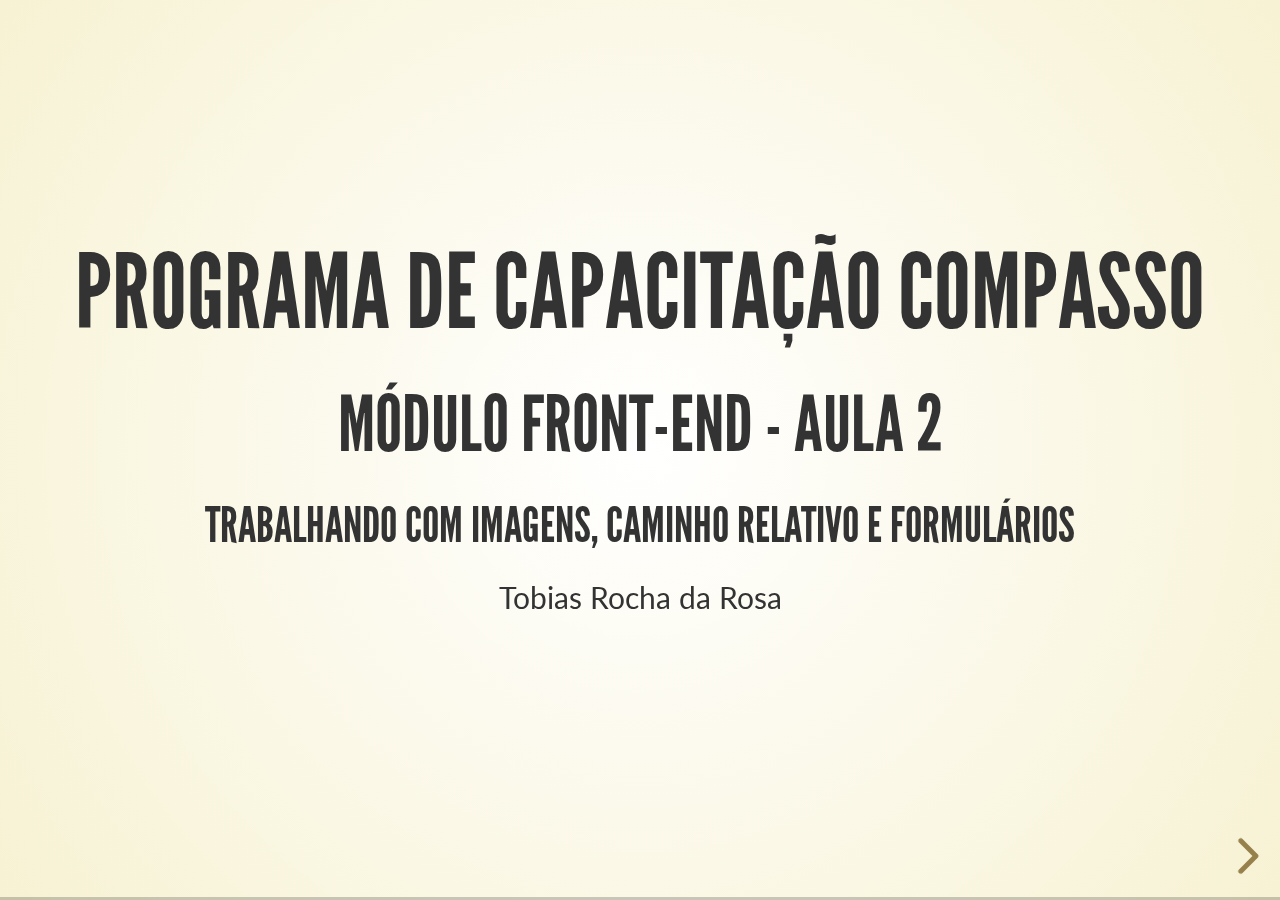
==== aula-02/index.html @ 26679c08 "add slide lesson 2" ====
<!doctype html>
<html lang="pt-br">
	<head>
		<title>Programa de Capacitação Compasso - Módulo Front end</title>

		<meta charset="utf-8">
		<meta name="description" content="A framework for easily creating beautiful presentations using HTML">
		<meta name="author" content="TObias Rocha da Rosa">
		<meta name="apple-mobile-web-app-capable" content="yes">
		<meta name="apple-mobile-web-app-status-bar-style" content="black-translucent">
		<meta name="viewport" content="width=device-width, initial-scale=1.0, maximum-scale=1.0, user-scalable=no">

		<link rel="stylesheet" href="../assets/css/reveal.css">
		<link rel="stylesheet" href="../assets/css/theme/beige.css" id="theme">
		<link rel="stylesheet" href="../assets/lib/css/zenburn.css">

		<!--[if lt IE 9]>
		<script src="lib/js/html5shiv.js"></script>
		<![endif]-->
	</head>
	<body>
		<div class="reveal">
			<div class="slides">
				<section>
					<h2>Programa de Capacitação Compasso</h2>
					<h3>Módulo front-end - aula 2</h3>
					<h4>Trabalhando com imagens, caminho relativo e formulários</h4>
					<p>
						<small>Tobias Rocha da Rosa</small>
					</p>
				</section>
				<section>
					<h2>Trabalhando com imagens</h2>
					<p>A tag utilizada para inserir imagens é a tag &lt;img /&gt;, que pode ser aberta e fechada no mesmo bloco. 
						Também precisamos informar o endereço da imagem ao navegador, para isso utilizamos o atributo src.</p>	
				</section>
			</div>
		</div>

		<script src="../assets/lib/js/head.min.js"></script>
		<script src="../assets/js/reveal.js"></script>
		<script>
			Reveal.initialize({
				controls: true,
				progress: true,
				history: true,
				center: true,
				transition: 'slide', 
				dependencies: [
					{ src: '../assets/lib/js/classList.js', condition: function() { return !document.body.classList; } },
					{ src: '../assets/plugin/markdown/marked.js', condition: function() { return !!document.querySelector( '[data-markdown]' ); } },
					{ src: '../assets/plugin/markdown/markdown.js', condition: function() { return !!document.querySelector( '[data-markdown]' ); } },
					{ src: '../assets/plugin/highlight/highlight.js', async: true, callback: function() { hljs.initHighlightingOnLoad(); } },
					{ src: '../assets/plugin/search/search.js', async: true },
					{ src: '../assets/plugin/zoom-js/zoom.js', async: true },
					{ src: '../assets/plugin/notes/notes.js', async: true }
				]
			});
		</script>
	</body>
</html>
---- assets/css/theme/beige.css ----
/**
 * Beige theme for reveal.js.
 *
 * Copyright (C) 2011-2012 Hakim El Hattab, http://hakim.se
 */
@import url(../../lib/font/league-gothic/league-gothic.css);
@import url(https://fonts.googleapis.com/css?family=Lato:400,700,400italic,700italic);
/*********************************************
 * GLOBAL STYLES
 *********************************************/
body {
  background: #f7f2d3;
  background: -moz-radial-gradient(center, circle cover, white 0%, #f7f2d3 100%);
  background: -webkit-gradient(radial, center center, 0px, center center, 100%, color-stop(0%, white), color-stop(100%, #f7f2d3));
  background: -webkit-radial-gradient(center, circle cover, white 0%, #f7f2d3 100%);
  background: -o-radial-gradient(center, circle cover, white 0%, #f7f2d3 100%);
  background: -ms-radial-gradient(center, circle cover, white 0%, #f7f2d3 100%);
  background: radial-gradient(center, circle cover, white 0%, #f7f2d3 100%);
  background-color: #f7f3de; }

.reveal {
  font-family: "Lato", sans-serif;
  font-size: 40px;
  font-weight: normal;
  color: #333; }

::selection {
  color: #fff;
  background: rgba(79, 64, 28, 0.99);
  text-shadow: none; }

::-moz-selection {
  color: #fff;
  background: rgba(79, 64, 28, 0.99);
  text-shadow: none; }

.reveal .slides > section,
.reveal .slides > section > section {
  line-height: 1.3;
  font-weight: inherit; }

/*********************************************
 * HEADERS
 *********************************************/
.reveal h1,
.reveal h2,
.reveal h3,
.reveal h4,
.reveal h5,
.reveal h6 {
  margin: 0 0 20px 0;
  color: #333;
  font-family: "League Gothic", Impact, sans-serif;
  font-weight: normal;
  line-height: 1.2;
  letter-spacing: normal;
  text-transform: uppercase;
  text-shadow: none;
  word-wrap: break-word; }

.reveal h1 {
  font-size: 3.77em; }

.reveal h2 {
  font-size: 2.11em; }

.reveal h3 {
  font-size: 1.55em; }

.reveal h4 {
  font-size: 1em; }

.reveal h1 {
  text-shadow: 0 1px 0 #ccc, 0 2px 0 #c9c9c9, 0 3px 0 #bbb, 0 4px 0 #b9b9b9, 0 5px 0 #aaa, 0 6px 1px rgba(0, 0, 0, 0.1), 0 0 5px rgba(0, 0, 0, 0.1), 0 1px 3px rgba(0, 0, 0, 0.3), 0 3px 5px rgba(0, 0, 0, 0.2), 0 5px 10px rgba(0, 0, 0, 0.25), 0 20px 20px rgba(0, 0, 0, 0.15); }

/*********************************************
 * OTHER
 *********************************************/
.reveal p {
  margin: 20px 0;
  line-height: 1.3; }

/* Ensure certain elements are never larger than the slide itself */
.reveal img,
.reveal video,
.reveal iframe {
  max-width: 95%;
  max-height: 95%; }

.reveal strong,
.reveal b {
  font-weight: bold; }

.reveal em {
  font-style: italic; }

.reveal ol,
.reveal dl,
.reveal ul {
  display: inline-block;
  text-align: left;
  margin: 0 0 0 1em; }

.reveal ol {
  list-style-type: decimal; }

.reveal ul {
  list-style-type: disc; }

.reveal ul ul {
  list-style-type: square; }

.reveal ul ul ul {
  list-style-type: circle; }

.reveal ul ul,
.reveal ul ol,
.reveal ol ol,
.reveal ol ul {
  display: block;
  margin-left: 40px; }

.reveal dt {
  font-weight: bold; }

.reveal dd {
  margin-left: 40px; }

.reveal blockquote {
  display: block;
  position: relative;
  width: 70%;
  margin: 20px auto;
  padding: 5px;
  font-style: italic;
  background: rgba(255, 255, 255, 0.05);
  box-shadow: 0px 0px 2px rgba(0, 0, 0, 0.2); }

.reveal blockquote p:first-child,
.reveal blockquote p:last-child {
  display: inline-block; }

.reveal q {
  font-style: italic; }

.reveal pre {
  display: block;
  position: relative;
  width: 90%;
  margin: 20px auto;
  text-align: left;
  font-size: 0.55em;
  font-family: monospace;
  line-height: 1.2em;
  word-wrap: break-word;
  box-shadow: 0px 0px 6px rgba(0, 0, 0, 0.3); }

.reveal code {
  font-family: monospace;
  text-transform: none; }

.reveal pre code {
  display: block;
  padding: 5px;
  overflow: auto;
  max-height: 400px;
  word-wrap: normal; }

.reveal table {
  margin: auto;
  border-collapse: collapse;
  border-spacing: 0; }

.reveal table th {
  font-weight: bold; }

.reveal table th,
.reveal table td {
  text-align: left;
  padding: 0.2em 0.5em 0.2em 0.5em;
  border-bottom: 1px solid; }

.reveal table th[align="center"],
.reveal table td[align="center"] {
  text-align: center; }

.reveal table th[align="right"],
.reveal table td[align="right"] {
  text-align: right; }

.reveal table tbody tr:last-child th,
.reveal table tbody tr:last-child td {
  border-bottom: none; }

.reveal sup {
  vertical-align: super; }

.reveal sub {
  vertical-align: sub; }

.reveal small {
  display: inline-block;
  font-size: 0.6em;
  line-height: 1.2em;
  vertical-align: top; }

.reveal small * {
  vertical-align: top; }

/*********************************************
 * LINKS
 *********************************************/
.reveal a {
  color: #8b743d;
  text-decoration: none;
  -webkit-transition: color .15s ease;
  -moz-transition: color .15s ease;
  transition: color .15s ease; }

.reveal a:hover {
  color: #c0a86e;
  text-shadow: none;
  border: none; }

.reveal .roll span:after {
  color: #fff;
  background: #564826; }

/*********************************************
 * IMAGES
 *********************************************/
.reveal section img {
  margin: 15px 0px;
  background: rgba(255, 255, 255, 0.12);
  border: 4px solid #333;
  box-shadow: 0 0 10px rgba(0, 0, 0, 0.15); }

.reveal section img.plain {
  border: 0;
  box-shadow: none; }

.reveal a img {
  -webkit-transition: all .15s linear;
  -moz-transition: all .15s linear;
  transition: all .15s linear; }

.reveal a:hover img {
  background: rgba(255, 255, 255, 0.2);
  border-color: #8b743d;
  box-shadow: 0 0 20px rgba(0, 0, 0, 0.55); }

/*********************************************
 * NAVIGATION CONTROLS
 *********************************************/
.reveal .controls {
  color: #8b743d; }

/*********************************************
 * PROGRESS BAR
 *********************************************/
.reveal .progress {
  background: rgba(0, 0, 0, 0.2);
  color: #8b743d; }

.reveal .progress span {
  -webkit-transition: width 800ms cubic-bezier(0.26, 0.86, 0.44, 0.985);
  -moz-transition: width 800ms cubic-bezier(0.26, 0.86, 0.44, 0.985);
  transition: width 800ms cubic-bezier(0.26, 0.86, 0.44, 0.985); }
---- assets/lib/css/zenburn.css ----
/*

Zenburn style from voldmar.ru (c) Vladimir Epifanov <voldmar@voldmar.ru>
based on dark.css by Ivan Sagalaev

*/

.hljs {
  display: block;
  overflow-x: auto;
  padding: 0.5em;
  background: #3f3f3f;
  color: #dcdcdc;
}

.hljs-keyword,
.hljs-selector-tag,
.hljs-tag {
  color: #e3ceab;
}

.hljs-template-tag {
  color: #dcdcdc;
}

.hljs-number {
  color: #8cd0d3;
}

.hljs-variable,
.hljs-template-variable,
.hljs-attribute {
  color: #efdcbc;
}

.hljs-literal {
  color: #efefaf;
}

.hljs-subst {
  color: #8f8f8f;
}

.hljs-title,
.hljs-name,
.hljs-selector-id,
.hljs-selector-class,
.hljs-section,
.hljs-type {
  color: #efef8f;
}

.hljs-symbol,
.hljs-bullet,
.hljs-link {
  color: #dca3a3;
}

.hljs-deletion,
.hljs-string,
.hljs-built_in,
.hljs-builtin-name {
  color: #cc9393;
}

.hljs-addition,
.hljs-comment,
.hljs-quote,
.hljs-meta {
  color: #7f9f7f;
}


.hljs-emphasis {
  font-style: italic;
}

.hljs-strong {
  font-weight: bold;
}
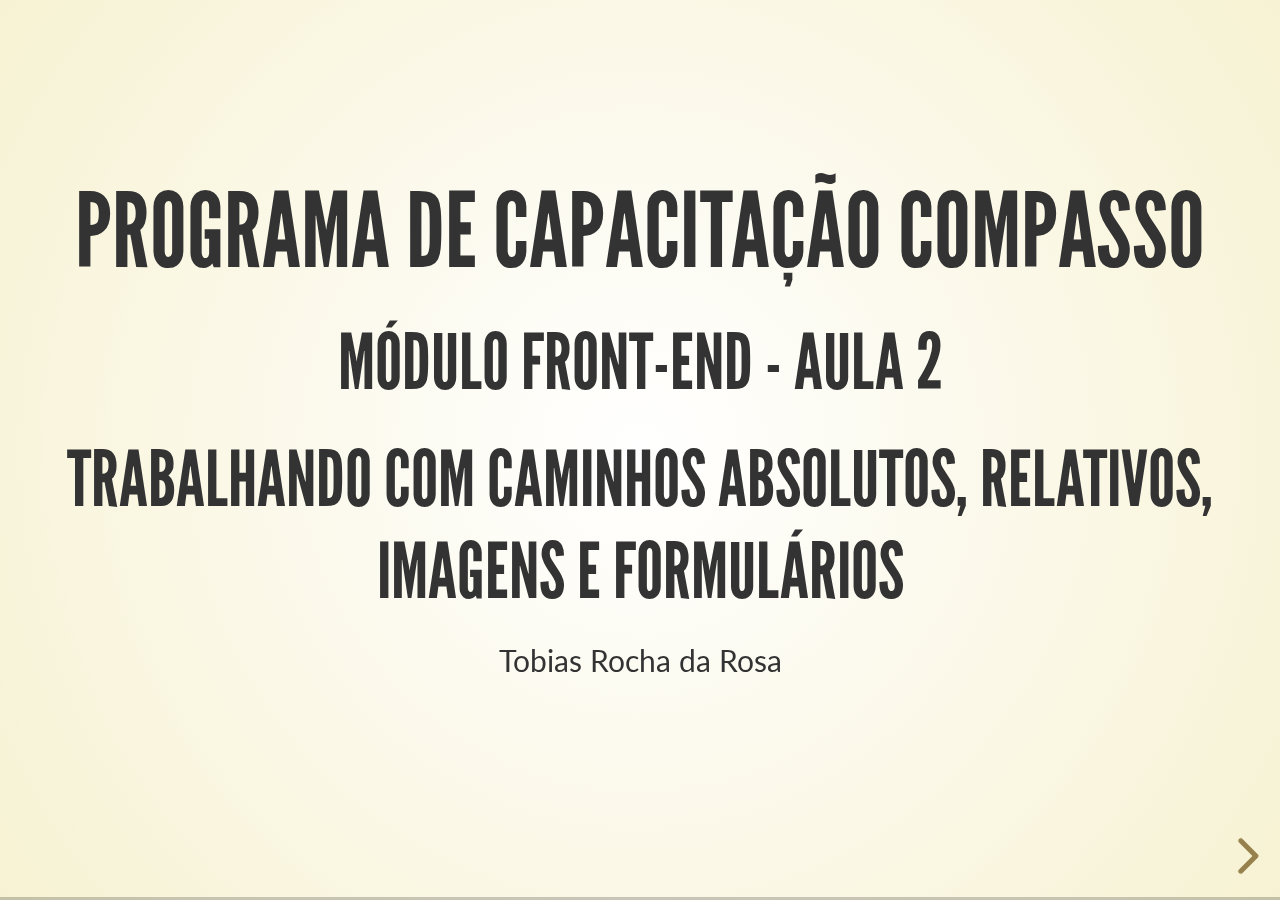
==== commit c844d6d1: "Add final slides lesson 2" ====
--- a/aula-02/index.html
+++ b/aula-02/index.html
@@ -24,15 +24,59 @@
 				<section>
 					<h2>Programa de Capacitação Compasso</h2>
 					<h3>Módulo front-end - aula 2</h3>
-					<h4>Trabalhando com imagens, caminho relativo e formulários</h4>
+					<h3>Trabalhando com caminhos absolutos, relativos, imagens e formulários</h3>
 					<p>
 						<small>Tobias Rocha da Rosa</small>
 					</p>
 				</section>
 				<section>
+					<h2>Caminho absoluto</h2>
+					<p>Os caminhos absolutos fornecem o endereço ou URL completo do documento vinculado, incluindo o protocolo que está 
+						sendo utilizado, nome do domínio, e caminho do arquivo.</p>
+					<p>Geralmente, esse tipo de caminho é utilizado apenas nas ligações para páginas de terceiros.</p>
+					<pre class="fragment"><code><a href="http://www.example.com/index.html"></a></code></pre>
+				</section>
+				<section>
+					<h2>Caminho relativo</h2>
+					<p>Na maioria dos sites essa é a maneira mais adequada para representar caminhos à arquivos ou endereços que são 
+						locais, ou seja, encontram-se no mesmo contexto de seu projeto. A ideia desses caminhos é omitir parte dos 
+						endereços absolutos</p>
+						<pre class="fragment"><code><a href="index.html"></a></code></pre>
+				</section>
+				<section>
 					<h2>Trabalhando com imagens</h2>
 					<p>A tag utilizada para inserir imagens é a tag &lt;img /&gt;, que pode ser aberta e fechada no mesmo bloco. 
 						Também precisamos informar o endereço da imagem ao navegador, para isso utilizamos o atributo src.</p>	
+				</section>
+				<section>
+					<h2>Manipulando imagens</h2>
+					<p>Para manipulação de imagens, dispomos de diversos atributos:</p>
+					<ul>
+						<li class="fragment">Redimensionamento: width, height</li>
+						<li class="fragment">Alinhamento: align</li>
+						<li class="fragment">Diversos: alt, title, border</li>
+					</ul>
+					<p class="fragment">IMPORTANTE: O link da imagem no atributo src, deve sempre terminar com o nome da imagem, ponto (.) 
+						a extensão do tipo da imagem.</p>
+				</section>
+				<section>
+					<h2>Formulários</h2>
+					<p>Formulários HTML são um dos principais pontos de interação entre um usuário e um web site ou aplicativo. Eles 
+						permitem que os usuários enviem dados para o web site.</p>
+				</section>
+				<section>
+					<h2>Composição de um formulário</h2>
+					<p>Um formulário HTML é composto de diversos elementos, com diferentes comportamentos, entre eles 
+						podemos citar campos de texto, caixas de seleção, botões, checkboxes ou radio buttons.</p>
+				</section>
+				<section>
+					<h2>Exercício prático</h2>
+					<ul>
+						<li>Inserir imagens na página criada na aula anterior;</li>
+						<li>Criar uma página de fale conosco com um formulário contendo validações em html5;</li>
+						<li>Criar um menu para facilitar a navegação entre as páginas.</li>
+					</ul>
+					
 				</section>
 			</div>
 		</div>
